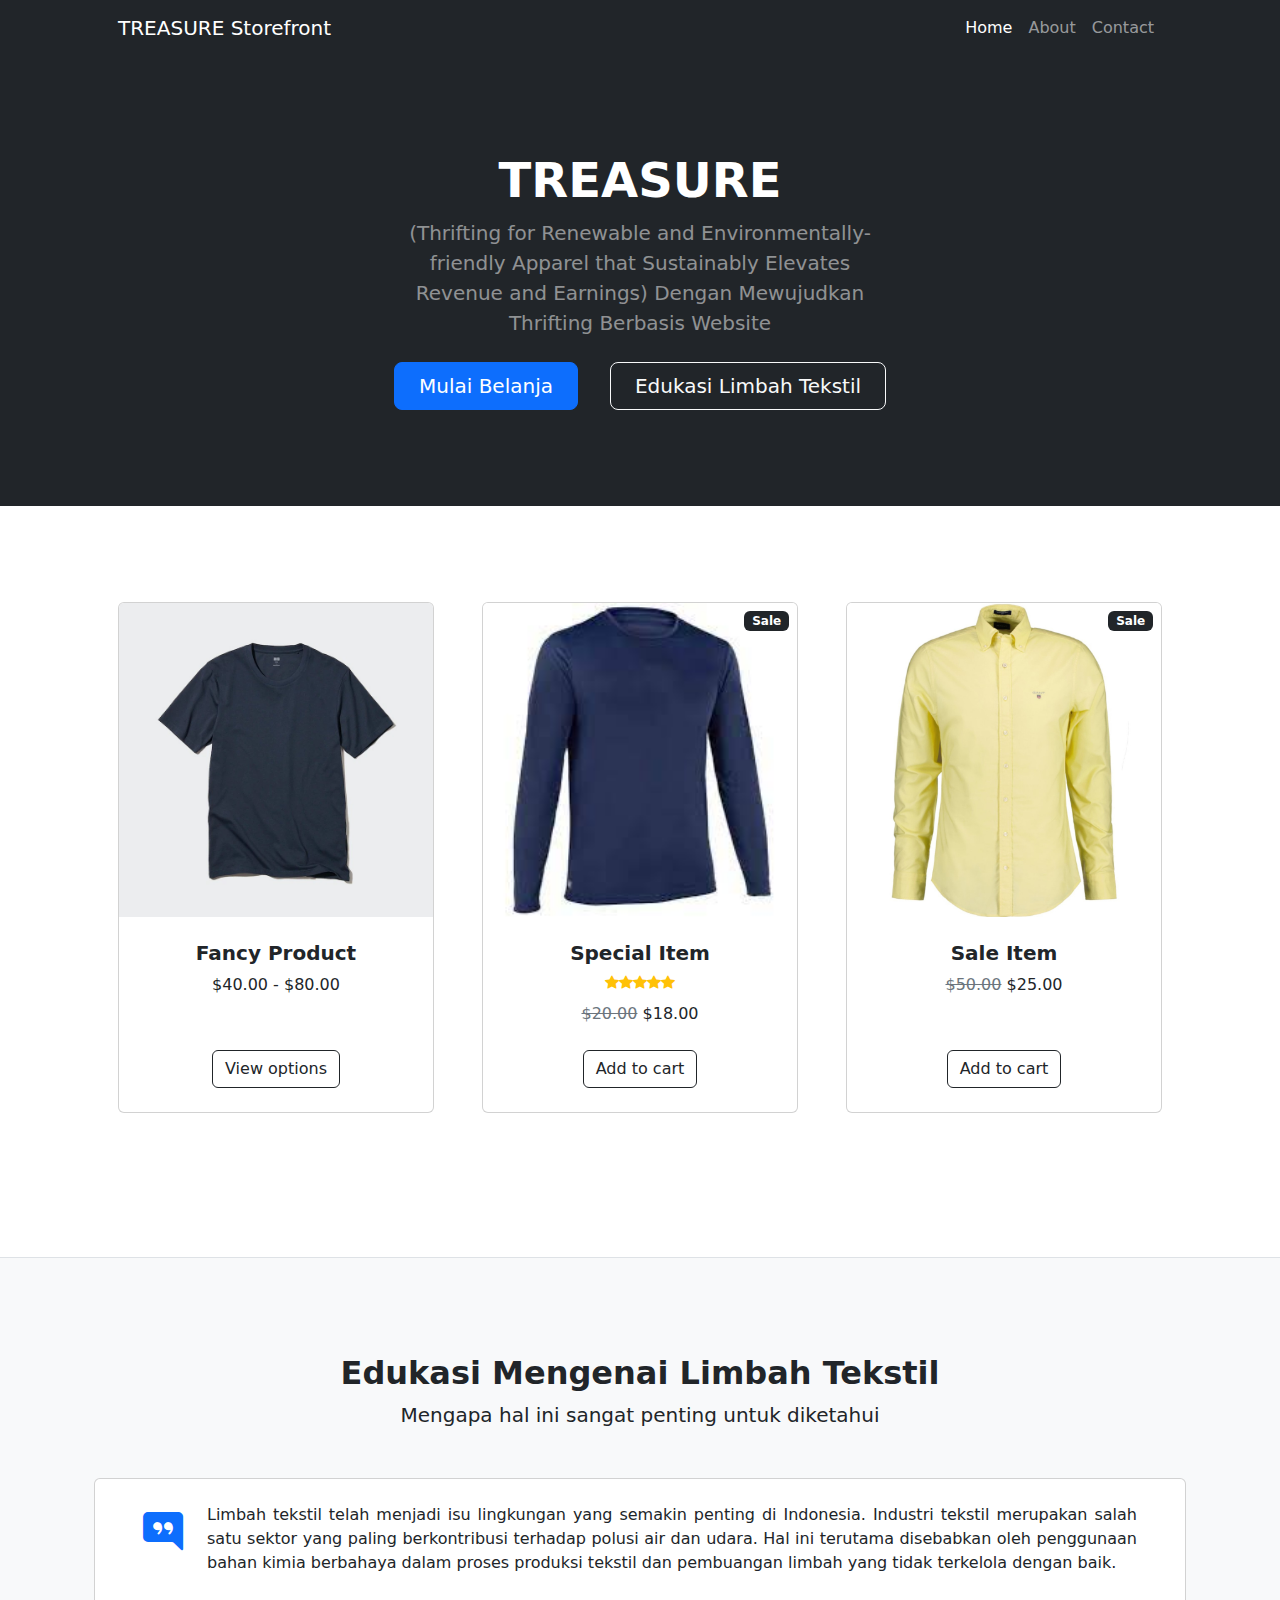
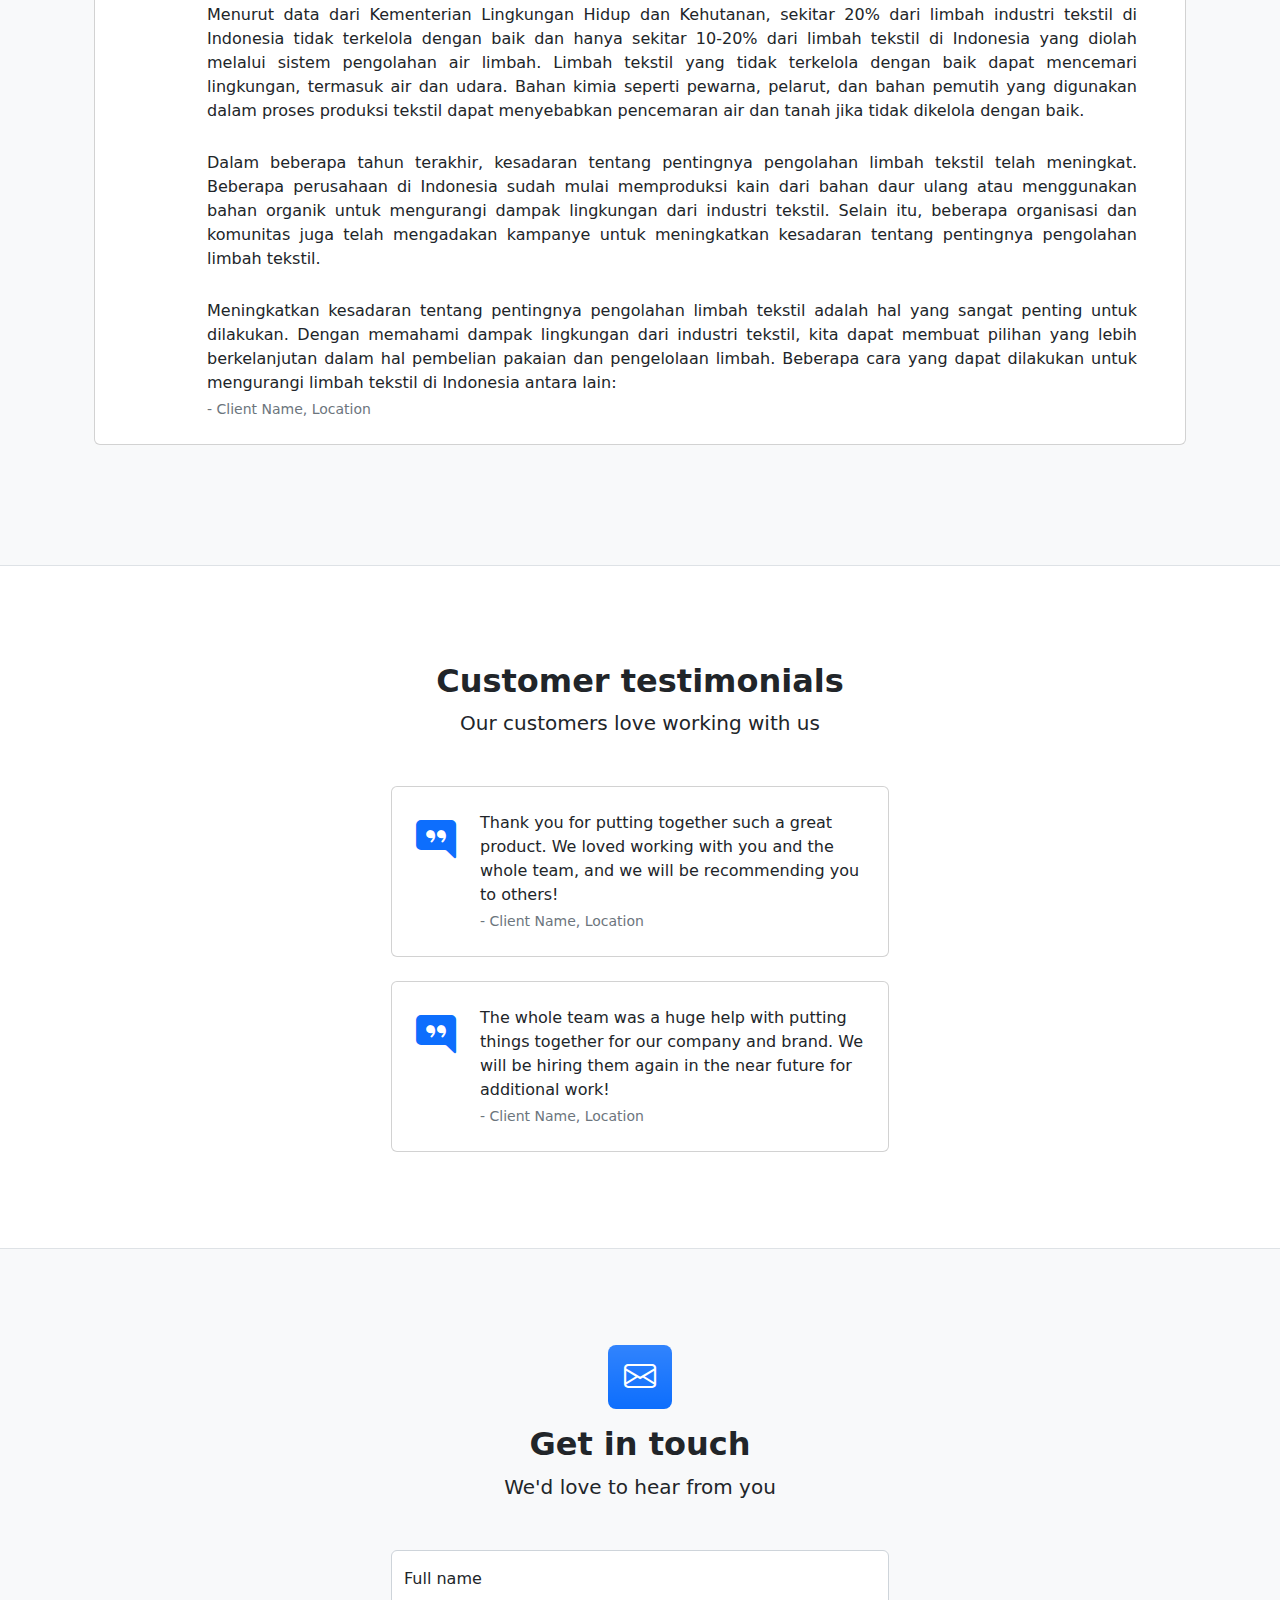
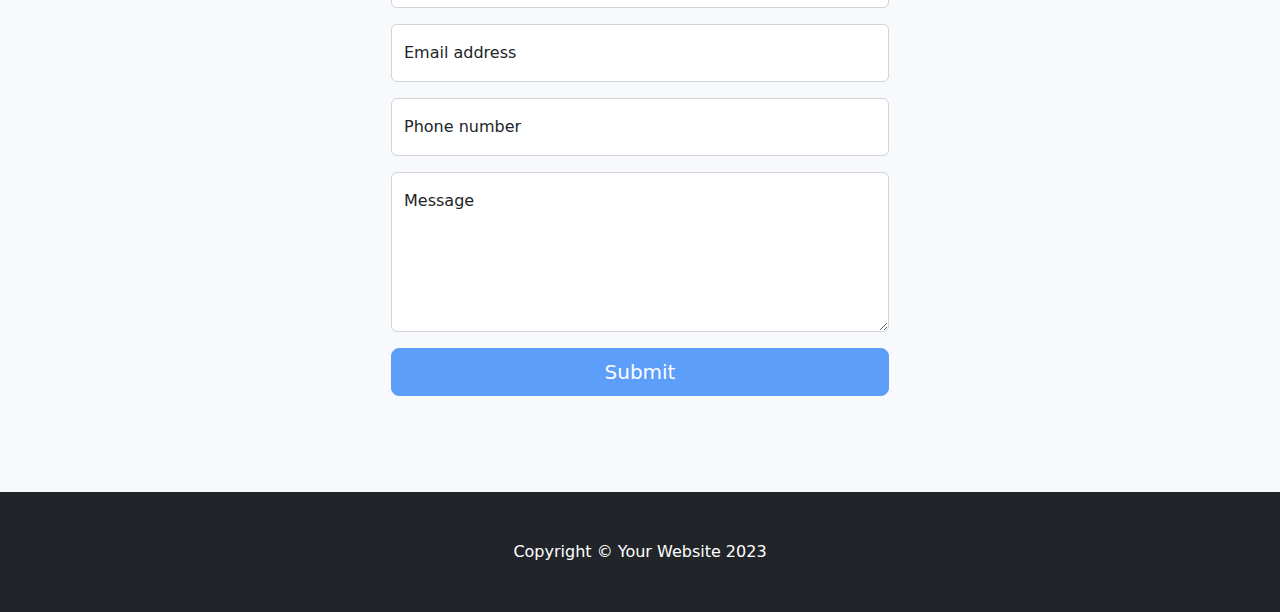
==== main.html @ d86ca106 "Rename file" ====
<!DOCTYPE html>
<html lang="en">
    <head>
        <meta charset="utf-8" />
        <meta name="viewport" content="width=device-width, initial-scale=1, shrink-to-fit=no" />
        <meta name="description" content="" />
        <meta name="author" content="" />
        <title>TREASURE Thrifting</title>
        <!-- Favicon-->
        <link rel="icon" type="image/x-icon" href="assets/favicon.ico" />
        <!-- Bootstrap icons-->
        <link href="https://cdn.jsdelivr.net/npm/bootstrap-icons@1.4.1/font/bootstrap-icons.css" rel="stylesheet" />
        <!-- Core theme CSS (includes Bootstrap)-->
        <link href="css/styles.css" rel="stylesheet" />
    </head>
    <body>
        <!-- Responsive navbar-->
        <nav class="navbar navbar-expand-lg navbar-dark bg-dark">
            <div class="container px-5">
                <a class="navbar-brand" href="#!">TREASURE Storefront</a>
                <button class="navbar-toggler" type="button" data-bs-toggle="collapse" data-bs-target="#navbarSupportedContent" aria-controls="navbarSupportedContent" aria-expanded="false" aria-label="Toggle navigation"><span class="navbar-toggler-icon"></span></button>
                <div class="collapse navbar-collapse" id="navbarSupportedContent">
                    <ul class="navbar-nav ms-auto mb-2 mb-lg-0">
                        <li class="nav-item"><a class="nav-link active" aria-current="page" href="#!">Home</a></li>
                        <li class="nav-item"><a class="nav-link" href="#!">About</a></li>
                        <li class="nav-item"><a class="nav-link" href="#!">Contact</a></li>
                        <!-- <li class="nav-item"><a class="nav-link" href="#!">Services</a></li> -->
                    </ul>
                </div>
            </div>
        </nav>
        <!-- Header-->
        <header class="bg-dark py-5">
            <div class="container px-5">
                <div class="row gx-5 justify-content-center">
                    <div class="col-lg-6">
                        <div class="text-center my-5">
                            <h1 class="display-5 fw-bolder text-white mb-2">TREASURE</h1>
                            <p class="lead text-white-50 mb-4">(Thrifting for Renewable and Environmentally-friendly Apparel that Sustainably Elevates Revenue and Earnings) Dengan Mewujudkan Thrifting Berbasis  Website</p>
                            <div class="d-grid gap-3 d-sm-flex justify-content-sm-center">
                                <a class="btn btn-primary btn-lg px-4 me-sm-3" href="#features">Mulai Belanja</a>
                                <a class="btn btn-outline-light btn-lg px-4" href="#!">Edukasi Limbah Tekstil</a>
                            </div>
                        </div>
                    </div>
                </div>
            </div>
        </header>
        <!-- Features section-->
        <section class="py-5 border-bottom" id="features">
            <div class="container px-5 my-5">
                <div class="row gx-5">
                    <div class="col mb-5">
                        <div class="card h-100">
                            <!-- Product image-->
                            <img class="card-img-top" src="assets/baju1.jpg" alt="..." />
                            <!-- Product details-->
                            <div class="card-body p-4">
                                <div class="text-center">
                                    <!-- Product name-->
                                    <h5 class="fw-bolder">Fancy Product</h5>
                                    <!-- Product price-->
                                    $40.00 - $80.00
                                </div>
                            </div>
                            <!-- Product actions-->
                            <div class="card-footer p-4 pt-0 border-top-0 bg-transparent">
                                <div class="text-center"><a class="btn btn-outline-dark mt-auto" href="#">View options</a></div>
                            </div>
                        </div>
                    </div>
                    <div class="col mb-5">
                        <div class="card h-100">
                            <!-- Sale badge-->
                            <div class="badge bg-dark text-white position-absolute" style="top: 0.5rem; right: 0.5rem">Sale</div>
                            <!-- Product image-->
                            <img class="card-img-top" src="assets/baju2.jpeg" alt="..." />
                            <!-- Product details-->
                            <div class="card-body p-4">
                                <div class="text-center">
                                    <!-- Product name-->
                                    <h5 class="fw-bolder">Special Item</h5>
                                    <!-- Product reviews-->
                                    <div class="d-flex justify-content-center small text-warning mb-2">
                                        <div class="bi-star-fill"></div>
                                        <div class="bi-star-fill"></div>
                                        <div class="bi-star-fill"></div>
                                        <div class="bi-star-fill"></div>
                                        <div class="bi-star-fill"></div>
                                    </div>
                                    <!-- Product price-->
                                    <span class="text-muted text-decoration-line-through">$20.00</span>
                                    $18.00
                                </div>
                            </div>
                            <!-- Product actions-->
                            <div class="card-footer p-4 pt-0 border-top-0 bg-transparent">
                                <div class="text-center"><a class="btn btn-outline-dark mt-auto" href="#">Add to cart</a></div>
                            </div>
                        </div>
                    </div>
                    <div class="col mb-5">
                        <div class="card h-100">
                            <!-- Sale badge-->
                            <div class="badge bg-dark text-white position-absolute" style="top: 0.5rem; right: 0.5rem">Sale</div>
                            <!-- Product image-->
                            <img class="card-img-top" src="assets/baju3.jpg" alt="..." />
                            <!-- Product details-->
                            <div class="card-body p-4">
                                <div class="text-center">
                                    <!-- Product name-->
                                    <h5 class="fw-bolder">Sale Item</h5>
                                    <!-- Product price-->
                                    <span class="text-muted text-decoration-line-through">$50.00</span>
                                    $25.00
                                </div>
                            </div>
                            <!-- Product actions-->
                            <div class="card-footer p-4 pt-0 border-top-0 bg-transparent">
                                <div class="text-center"><a class="btn btn-outline-dark mt-auto" href="#">Add to cart</a></div>
                            </div>
                        </div>
                    </div>
                </div>
            </div>
        </section>
        <!-- Edukasi section-->
        <section class="bg-light py-5 border-bottom">
            <div class="container px-5 my-5">
                <div class="text-center mb-5">
                    <h2 class="fw-bolder">Edukasi Mengenai Limbah Tekstil</h2>
                    <p class="lead mb-0">Mengapa hal ini sangat penting untuk diketahui</p>
                </div>
                <div class="row gx-5 justify-content-center">
                    <!-- Testimonial 1-->
                    <div class="card mb-4">
                        <div class="card-body p-4">
                            <div class="d-flex">
                                <div class="flex-shrink-0"><i class="bi bi-chat-right-quote-fill text-primary fs-1"></i></div>
                                <div class="ms-4">
                                    <p class="mb-1" style="text-align: justify; text-justify: inter-word;">Limbah tekstil telah menjadi isu lingkungan yang semakin penting di Indonesia. Industri tekstil merupakan salah satu sektor yang paling berkontribusi terhadap polusi air dan udara. Hal ini terutama disebabkan oleh penggunaan bahan kimia berbahaya dalam proses produksi tekstil dan pembuangan limbah yang tidak terkelola dengan baik.</p>
                                    <br>
                                    <p class="mb-1" style="text-align: justify; text-justify: inter-word;">Menurut data dari Kementerian Lingkungan Hidup dan Kehutanan, sekitar 20% dari limbah industri tekstil di Indonesia tidak terkelola dengan baik dan hanya sekitar 10-20% dari limbah tekstil di Indonesia yang diolah melalui sistem pengolahan air limbah. Limbah tekstil yang tidak terkelola dengan baik dapat mencemari lingkungan, termasuk air dan udara. Bahan kimia seperti pewarna, pelarut, dan bahan pemutih yang digunakan dalam proses produksi tekstil dapat menyebabkan pencemaran air dan tanah jika tidak dikelola dengan baik.</p>
                                    <br>
                                    <p class="mb-1" style="text-align: justify; text-justify: inter-word;">Dalam beberapa tahun terakhir, kesadaran tentang pentingnya pengolahan limbah tekstil telah meningkat. Beberapa perusahaan di Indonesia sudah mulai memproduksi kain dari bahan daur ulang atau menggunakan bahan organik untuk mengurangi dampak lingkungan dari industri tekstil. Selain itu, beberapa organisasi dan komunitas juga telah mengadakan kampanye untuk meningkatkan kesadaran tentang pentingnya pengolahan limbah tekstil.</p>
                                    <br>
                                    <p class="mb-1" style="text-align: justify; text-justify: inter-word;">Meningkatkan kesadaran tentang pentingnya pengolahan limbah tekstil adalah hal yang sangat penting untuk dilakukan. Dengan memahami dampak lingkungan dari industri tekstil, kita dapat membuat pilihan yang lebih berkelanjutan dalam hal pembelian pakaian dan pengelolaan limbah. Beberapa cara yang dapat dilakukan untuk mengurangi limbah tekstil di Indonesia antara lain:</p>
                                    <div class="small text-muted">- Client Name, Location</div>
                                </div>
                            </div>
                        </div>
                    </div>
                </div>
            </div>
        </section>
        <!-- Testimonials section-->
        <section class="py-5 border-bottom">
            <div class="container px-5 my-5 px-5">
                <div class="text-center mb-5">
                    <h2 class="fw-bolder">Customer testimonials</h2>
                    <p class="lead mb-0">Our customers love working with us</p>
                </div>
                <div class="row gx-5 justify-content-center">
                    <div class="col-lg-6">
                        <!-- Testimonial 1-->
                        <div class="card mb-4">
                            <div class="card-body p-4">
                                <div class="d-flex">
                                    <div class="flex-shrink-0"><i class="bi bi-chat-right-quote-fill text-primary fs-1"></i></div>
                                    <div class="ms-4">
                                        <p class="mb-1">Thank you for putting together such a great product. We loved working with you and the whole team, and we will be recommending you to others!</p>
                                        <div class="small text-muted">- Client Name, Location</div>
                                    </div>
                                </div>
                            </div>
                        </div>
                        <!-- Testimonial 2-->
                        <div class="card">
                            <div class="card-body p-4">
                                <div class="d-flex">
                                    <div class="flex-shrink-0"><i class="bi bi-chat-right-quote-fill text-primary fs-1"></i></div>
                                    <div class="ms-4">
                                        <p class="mb-1">The whole team was a huge help with putting things together for our company and brand. We will be hiring them again in the near future for additional work!</p>
                                        <div class="small text-muted">- Client Name, Location</div>
                                    </div>
                                </div>
                            </div>
                        </div>
                    </div>
                </div>
            </div>
        </section>
        <!-- Contact section-->
        <section class="bg-light py-5">
            <div class="container px-5 my-5 px-5">
                <div class="text-center mb-5">
                    <div class="feature bg-primary bg-gradient text-white rounded-3 mb-3"><i class="bi bi-envelope"></i></div>
                    <h2 class="fw-bolder">Get in touch</h2>
                    <p class="lead mb-0">We'd love to hear from you</p>
                </div>
                <div class="row gx-5 justify-content-center">
                    <div class="col-lg-6">
                        <!-- * * * * * * * * * * * * * * *-->
                        <!-- * * SB Forms Contact Form * *-->
                        <!-- * * * * * * * * * * * * * * *-->
                        <!-- This form is pre-integrated with SB Forms.-->
                        <!-- To make this form functional, sign up at-->
                        <!-- https://startbootstrap.com/solution/contact-forms-->
                        <!-- to get an API token!-->
                        <form id="contactForm" data-sb-form-api-token="API_TOKEN">
                            <!-- Name input-->
                            <div class="form-floating mb-3">
                                <input class="form-control" id="name" type="text" placeholder="Enter your name..." data-sb-validations="required" />
                                <label for="name">Full name</label>
                                <div class="invalid-feedback" data-sb-feedback="name:required">A name is required.</div>
                            </div>
                            <!-- Email address input-->
                            <div class="form-floating mb-3">
                                <input class="form-control" id="email" type="email" placeholder="name@example.com" data-sb-validations="required,email" />
                                <label for="email">Email address</label>
                                <div class="invalid-feedback" data-sb-feedback="email:required">An email is required.</div>
                                <div class="invalid-feedback" data-sb-feedback="email:email">Email is not valid.</div>
                            </div>
                            <!-- Phone number input-->
                            <div class="form-floating mb-3">
                                <input class="form-control" id="phone" type="tel" placeholder="(123) 456-7890" data-sb-validations="required" />
                                <label for="phone">Phone number</label>
                                <div class="invalid-feedback" data-sb-feedback="phone:required">A phone number is required.</div>
                            </div>
                            <!-- Message input-->
                            <div class="form-floating mb-3">
                                <textarea class="form-control" id="message" type="text" placeholder="Enter your message here..." style="height: 10rem" data-sb-validations="required"></textarea>
                                <label for="message">Message</label>
                                <div class="invalid-feedback" data-sb-feedback="message:required">A message is required.</div>
                            </div>
                            <!-- Submit success message-->
                            <!---->
                            <!-- This is what your users will see when the form-->
                            <!-- has successfully submitted-->
                            <div class="d-none" id="submitSuccessMessage">
                                <div class="text-center mb-3">
                                    <div class="fw-bolder">Form submission successful!</div>
                                    To activate this form, sign up at
                                    <br />
                                    <a href="https://startbootstrap.com/solution/contact-forms">https://startbootstrap.com/solution/contact-forms</a>
                                </div>
                            </div>
                            <!-- Submit error message-->
                            <!---->
                            <!-- This is what your users will see when there is-->
                            <!-- an error submitting the form-->
                            <div class="d-none" id="submitErrorMessage"><div class="text-center text-danger mb-3">Error sending message!</div></div>
                            <!-- Submit Button-->
                            <div class="d-grid"><button class="btn btn-primary btn-lg disabled" id="submitButton" type="submit">Submit</button></div>
                        </form>
                    </div>
                </div>
            </div>
        </section>
        <!-- Footer-->
        <footer class="py-5 bg-dark">
            <div class="container px-5"><p class="m-0 text-center text-white">Copyright &copy; Your Website 2023</p></div>
        </footer>
        <!-- Bootstrap core JS-->
        <script src="https://cdn.jsdelivr.net/npm/bootstrap@5.2.3/dist/js/bootstrap.bundle.min.js"></script>
        <!-- Core theme JS-->
        <script src="js/scripts.js"></script>
        <!-- * * * * * * * * * * * * * * * * * * * * * * * * * * * * * * * * * * * * * * * *-->
        <!-- * *                               SB Forms JS                               * *-->
        <!-- * * Activate your form at https://startbootstrap.com/solution/contact-forms * *-->
        <!-- * * * * * * * * * * * * * * * * * * * * * * * * * * * * * * * * * * * * * * * *-->
        <script src="https://cdn.startbootstrap.com/sb-forms-latest.js"></script>
    </body>
</html>
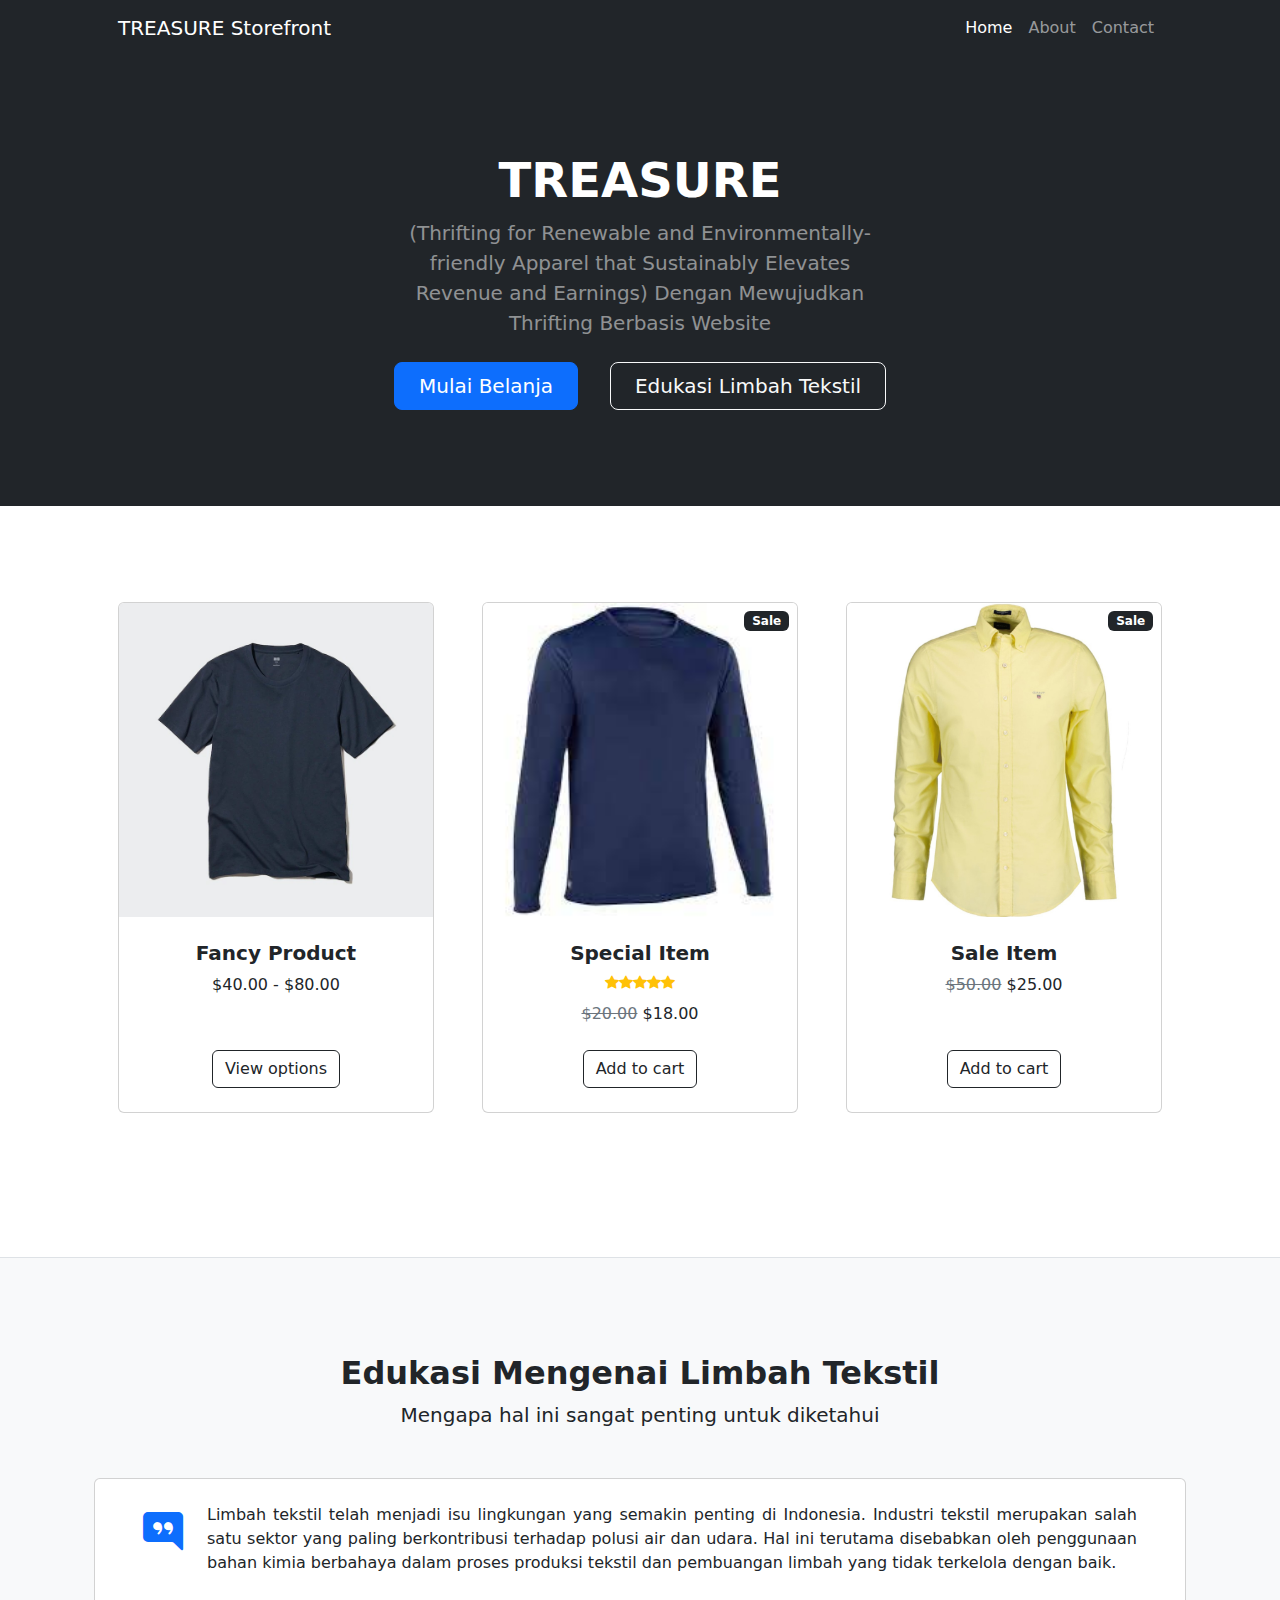
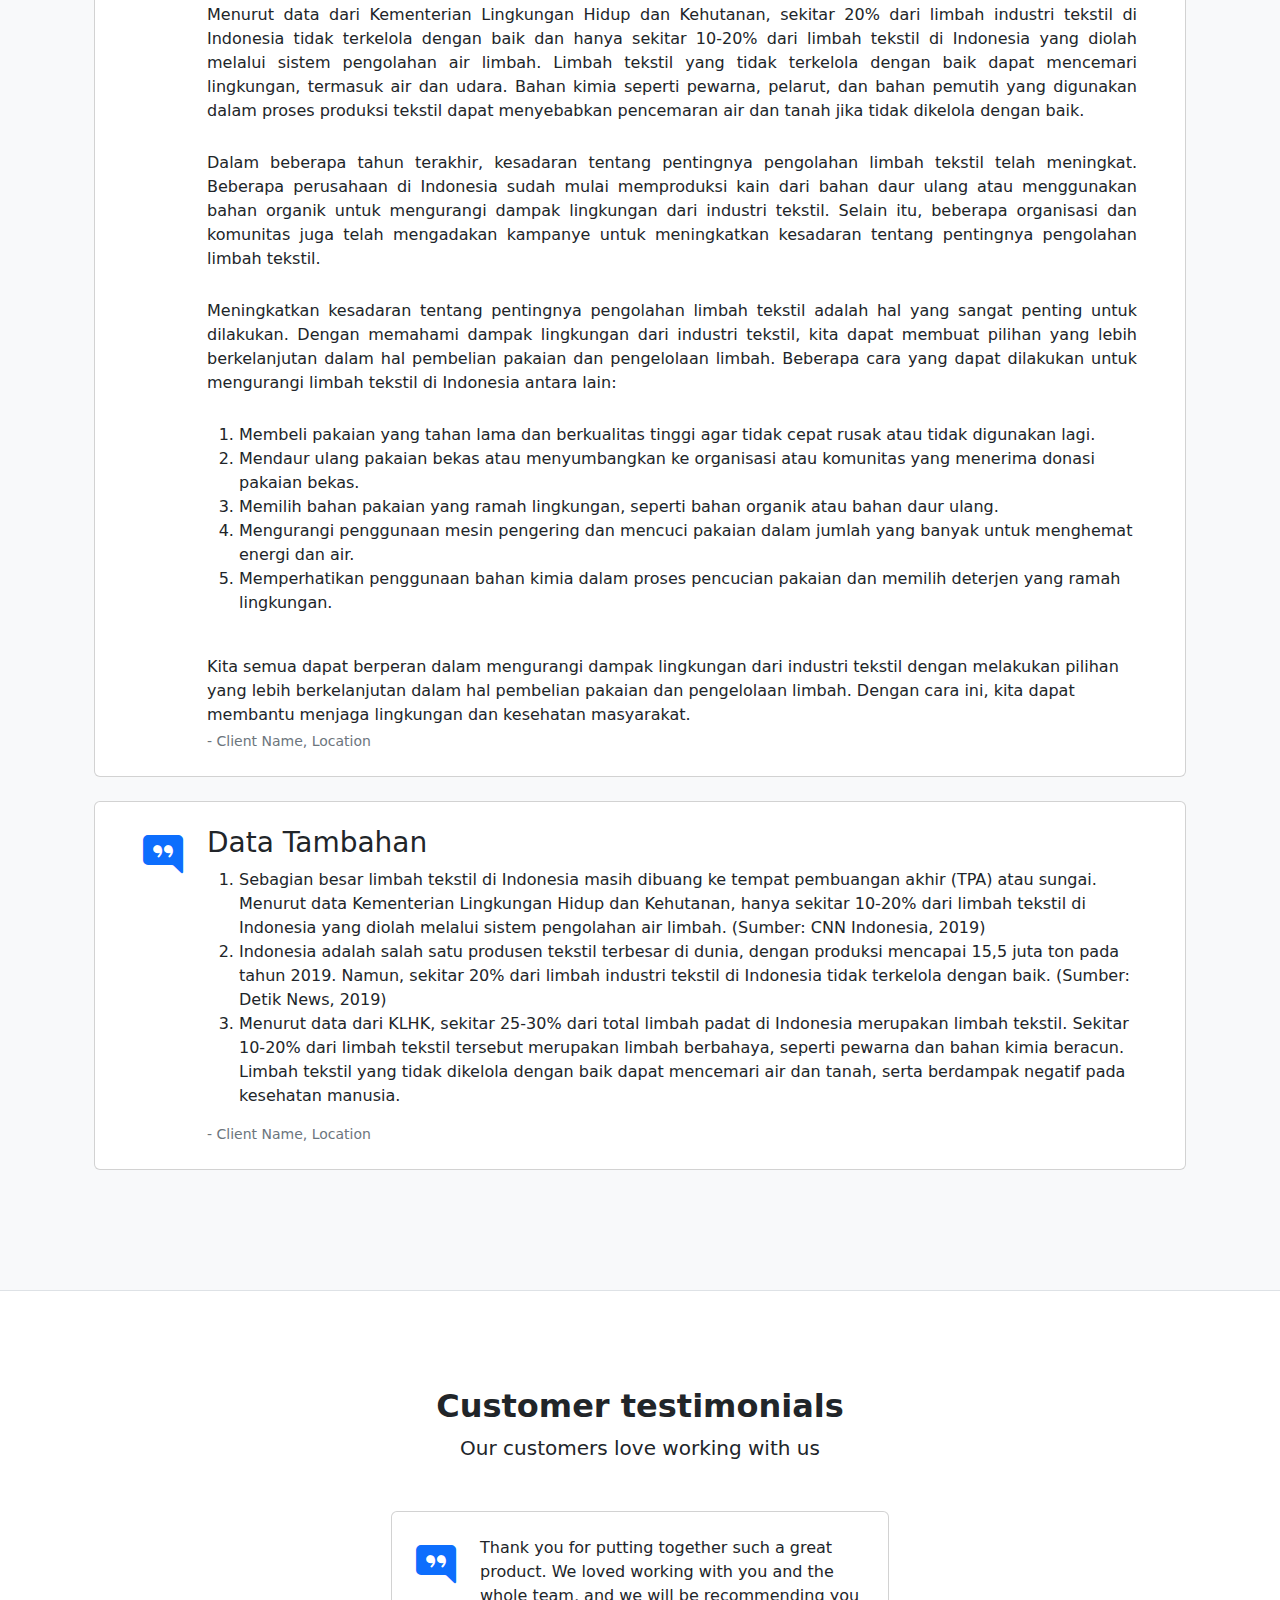
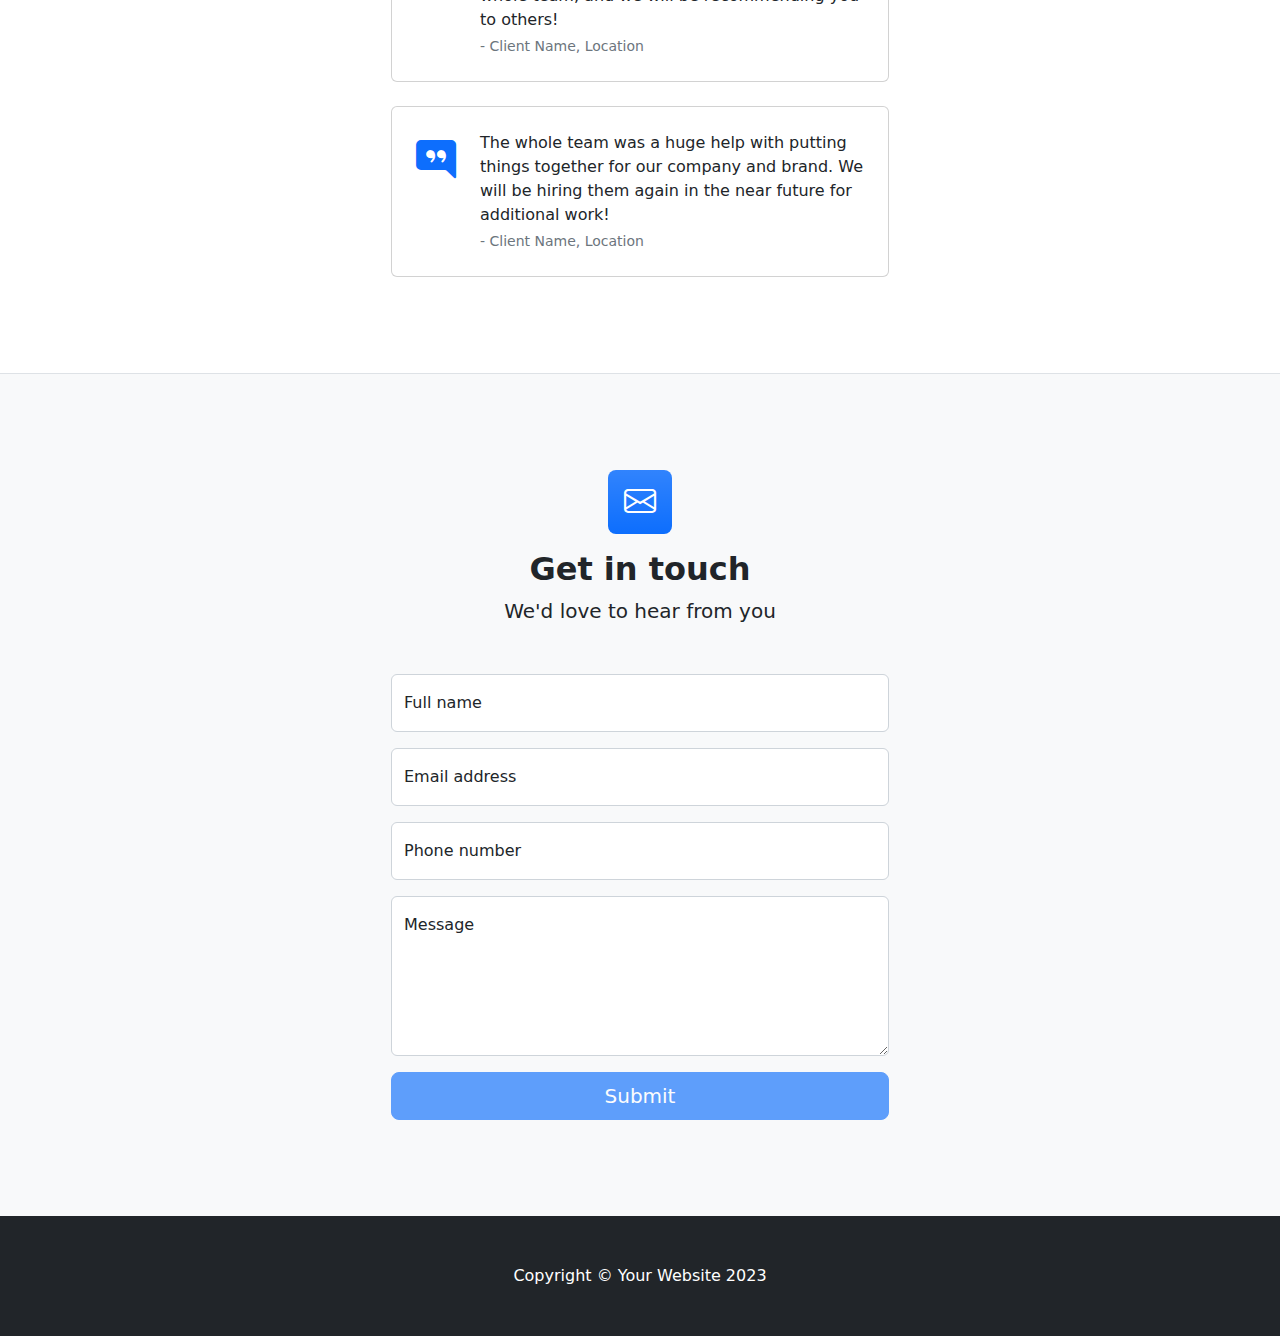
==== commit 78d08531: "Update edukasi" ====
--- a/main.html
+++ b/main.html
@@ -145,6 +145,33 @@
                                     <p class="mb-1" style="text-align: justify; text-justify: inter-word;">Dalam beberapa tahun terakhir, kesadaran tentang pentingnya pengolahan limbah tekstil telah meningkat. Beberapa perusahaan di Indonesia sudah mulai memproduksi kain dari bahan daur ulang atau menggunakan bahan organik untuk mengurangi dampak lingkungan dari industri tekstil. Selain itu, beberapa organisasi dan komunitas juga telah mengadakan kampanye untuk meningkatkan kesadaran tentang pentingnya pengolahan limbah tekstil.</p>
                                     <br>
                                     <p class="mb-1" style="text-align: justify; text-justify: inter-word;">Meningkatkan kesadaran tentang pentingnya pengolahan limbah tekstil adalah hal yang sangat penting untuk dilakukan. Dengan memahami dampak lingkungan dari industri tekstil, kita dapat membuat pilihan yang lebih berkelanjutan dalam hal pembelian pakaian dan pengelolaan limbah. Beberapa cara yang dapat dilakukan untuk mengurangi limbah tekstil di Indonesia antara lain:</p>
+                                    <br>
+                                    <ol>
+                                        <li>Membeli pakaian yang tahan lama dan berkualitas tinggi agar tidak cepat rusak atau tidak digunakan lagi.</li>
+                                        <li>Mendaur ulang pakaian bekas atau menyumbangkan ke organisasi atau komunitas yang menerima donasi pakaian bekas.</li>
+                                        <li>Memilih bahan pakaian yang ramah lingkungan, seperti bahan organik atau bahan daur ulang.</li>
+                                        <li>Mengurangi penggunaan mesin pengering dan mencuci pakaian dalam jumlah yang banyak untuk menghemat energi dan air.</li>
+                                        <li>Memperhatikan penggunaan bahan kimia dalam proses pencucian pakaian dan memilih deterjen yang ramah lingkungan.</li>
+                                    </ol>
+                                    <br>
+                                    <p class="mb-1">Kita semua dapat berperan dalam mengurangi dampak lingkungan dari industri tekstil dengan melakukan pilihan yang lebih berkelanjutan dalam hal pembelian pakaian dan pengelolaan limbah. Dengan cara ini, kita dapat membantu menjaga lingkungan dan kesehatan masyarakat.</p>
+                                    <div class="small text-muted">- Client Name, Location</div>
+                                </div>
+                            </div>
+                        </div>
+                    </div>
+                    <!-- Data Tambahan 2-->
+                    <div class="card mb-4">
+                        <div class="card-body p-4">
+                            <div class="d-flex">
+                                <div class="flex-shrink-0"><i class="bi bi-chat-right-quote-fill text-primary fs-1"></i></div>
+                                <div class="ms-4">
+                                    <h3>Data Tambahan</h2>
+                                    <ol>
+                                        <li>Sebagian besar limbah tekstil di Indonesia masih dibuang ke tempat pembuangan akhir (TPA) atau sungai. Menurut data Kementerian Lingkungan Hidup dan Kehutanan, hanya sekitar 10-20% dari limbah tekstil di Indonesia yang diolah melalui sistem pengolahan air limbah. (Sumber: CNN Indonesia, 2019)</li>
+                                        <li>Indonesia adalah salah satu produsen tekstil terbesar di dunia, dengan produksi mencapai 15,5 juta ton pada tahun 2019. Namun, sekitar 20% dari limbah industri tekstil di Indonesia tidak terkelola dengan baik. (Sumber: Detik News, 2019)</li>
+                                        <li>Menurut data dari KLHK, sekitar 25-30% dari total limbah padat di Indonesia merupakan limbah tekstil. Sekitar 10-20% dari limbah tekstil tersebut merupakan limbah berbahaya, seperti pewarna dan bahan kimia beracun. Limbah tekstil yang tidak dikelola dengan baik dapat mencemari air dan tanah, serta berdampak negatif pada kesehatan manusia.</li>
+                                    </ol>
                                     <div class="small text-muted">- Client Name, Location</div>
                                 </div>
                             </div>
